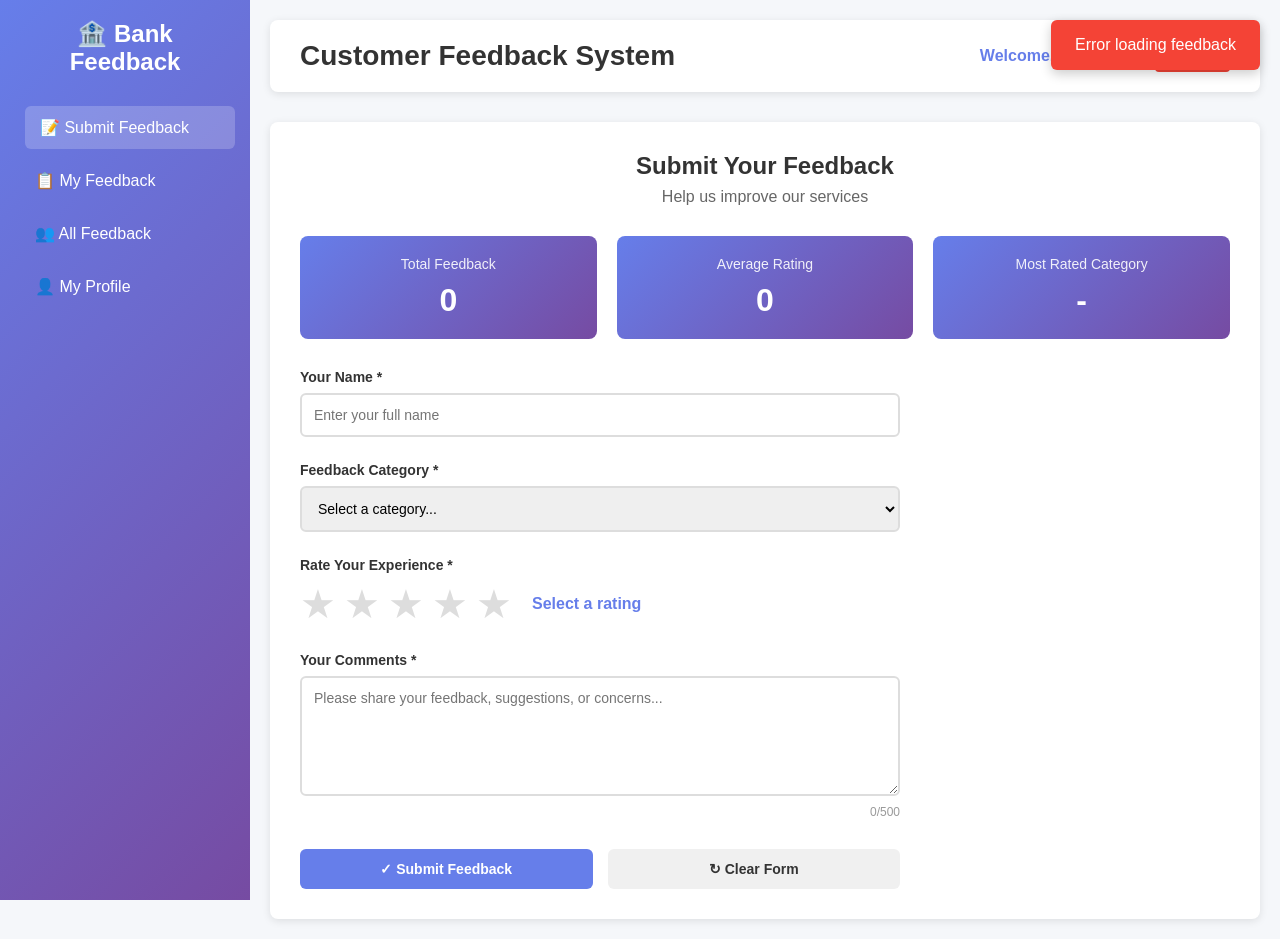
==== target/classes/static/index.html @ 9f5b0aeb "Initial commit" ====
<!DOCTYPE html>
<html lang="en">
<head>
    <meta charset="UTF-8">
    <meta name="viewport" content="width=device-width, initial-scale=1.0">
    <title>Bank Customer Feedback</title>
    <link rel="stylesheet" href="css/style.css">
</head>
<body>
    <div class="main-container">
        <!-- Sidebar Navigation -->
        <div class="sidebar">
            <div class="sidebar-header">
                <h2>🏦 Bank Feedback</h2>
            </div>
            <nav class="sidebar-nav">
                <a href="#feedback-form" class="nav-item active" onclick="switchSection('form')">📝 Submit Feedback</a>
                <a href="#my-feedback" class="nav-item" onclick="switchSection('history')">📋 My Feedback</a>
                <a href="#all-feedback" class="nav-item" onclick="switchSection('all')">👥 All Feedback</a>
                <a href="#profile" class="nav-item" onclick="switchSection('profile')">👤 My Profile</a>
            </nav>
        </div>

        <!-- Main Content -->
        <div class="content-wrapper">
            <!-- Header -->
            <div class="header">
                <h1>Customer Feedback System</h1>
                <div class="header-info">
                    <span id="customer-name">Welcome!</span>
                    <button onclick="logout()" class="btn-logout">Logout</button>
                </div>
            </div>

            <!-- Notification Toast -->
            <div id="toast" class="toast"></div>

            <!-- Feedback Form Section -->
            <section id="form-section" class="section active">
                <div class="form-header">
                    <h2>Submit Your Feedback</h2>
                    <p>Help us improve our services</p>
                </div>

                <!-- Statistics Bar -->
                <div class="stats-bar">
                    <div class="stat">
                        <span class="label">Total Feedback</span>
                        <span class="value" id="total-count">0</span>
                    </div>
                    <div class="stat">
                        <span class="label">Average Rating</span>
                        <span class="value" id="avg-rating">0.0</span>
                    </div>
                    <div class="stat">
                        <span class="label">Most Rated Category</span>
                        <span class="value" id="top-category">-</span>
                    </div>
                </div>

                <!-- Feedback Form -->
                <form id="feedback-form" class="feedback-form">
                    <input type="hidden" id="user-id" value="2">

                    <div class="form-group">
                        <label for="name">Your Name *</label>
                        <input type="text" id="name" placeholder="Enter your full name" required>
                        <span class="error-msg" id="name-error"></span>
                    </div>

                    <div class="form-group">
                        <label for="category">Feedback Category *</label>
                        <select id="category" required>
                            <option value="">Select a category...</option>
                            <option value="ATM">🏧 ATM Services</option>
                            <option value="LOAN">💰 Loan Services</option>
                            <option value="ONLINE_BANKING">💻 Online Banking</option>
                            <option value="CUSTOMER_SUPPORT">📞 Customer Support</option>
                        </select>
                        <span class="category-help" id="category-help"></span>
                        <span class="error-msg" id="category-error"></span>
                    </div>

                    <div class="form-group">
                        <label>Rate Your Experience *</label>
                        <div class="rating-container">
                            <div class="stars">
                                <span class="star" data-value="1" title="Poor">★</span>
                                <span class="star" data-value="2" title="Fair">★</span>
                                <span class="star" data-value="3" title="Good">★</span>
                                <span class="star" data-value="4" title="Very Good">★</span>
                                <span class="star" data-value="5" title="Excellent">★</span>
                            </div>
                            <span class="rating-text" id="rating-text">Select a rating</span>
                        </div>
                        <input type="hidden" id="rating" required>
                        <span class="error-msg" id="rating-error"></span>
                    </div>

                    <div class="form-group">
                        <label for="comments">Your Comments *</label>
                        <textarea id="comments" rows="4" placeholder="Please share your feedback, suggestions, or concerns..." required></textarea>
                        <span class="char-count"><span id="char-count">0</span>/500</span>
                        <span class="error-msg" id="comments-error"></span>
                    </div>

                    <div class="form-actions">
                        <button type="submit" class="btn-primary">✓ Submit Feedback</button>
                        <button type="reset" class="btn-secondary">↻ Clear Form</button>
                    </div>
                </form>
            </section>

            <!-- My Feedback History Section -->
            <section id="history-section" class="section">
                <div class="section-header">
                    <h2>My Feedback History</h2>
                    <div class="section-controls">
                        <input type="text" id="my-search" placeholder="Search my feedback..." class="search-input">
                        <select id="my-sort">
                            <option value="latest">Latest First</option>
                            <option value="oldest">Oldest First</option>
                            <option value="highest-rating">Highest Rating</option>
                            <option value="lowest-rating">Lowest Rating</option>
                        </select>
                    </div>
                </div>
                <div id="my-feedback-list" class="feedback-list">
                    <p class="placeholder">You haven't submitted any feedback yet</p>
                </div>
            </section>

            <!-- All Feedback Section -->
            <section id="all-section" class="section">
                <div class="section-header">
                    <h2>Community Feedback</h2>
                    <div class="section-controls">
                        <select id="community-filter">
                            <option value="">All Categories</option>
                            <option value="ATM">🏧 ATM Services</option>
                            <option value="LOAN">💰 Loan Services</option>
                            <option value="ONLINE_BANKING">💻 Online Banking</option>
                            <option value="CUSTOMER_SUPPORT">📞 Customer Support</option>
                        </select>
                        <select id="community-sort">
                            <option value="latest">Latest First</option>
                            <option value="oldest">Oldest First</option>
                            <option value="highest-rating">Highest Rating</option>
                        </select>
                    </div>
                </div>
                <div id="all-feedback-list" class="feedback-list">
                    <p class="placeholder">Loading feedback...</p>
                </div>
            </section>

            <!-- Profile Section -->
            <section id="profile-section" class="section">
                <div class="profile-container">
                    <div class="profile-header">
                        <h2>My Profile</h2>
                    </div>
                    <div id="profile-info" class="profile-info">
                        <!-- Profile content loaded via JS -->
                    </div>
                    <div class="profile-stats">
                        <h3>My Feedback Statistics</h3>
                        <div class="stats-grid">
                            <div class="stat-card">
                                <h4>Feedback Submitted</h4>
                                <p id="profile-total">0</p>
                            </div>
                            <div class="stat-card">
                                <h4>Average Rating Given</h4>
                                <p id="profile-avg">0.0</p>
                            </div>
                            <div class="stat-card">
                                <h4>Most Used Category</h4>
                                <p id="profile-category">-</p>
                            </div>
                            <div class="stat-card">
                                <h4>Responses Received</h4>
                                <p id="profile-responses">0</p>
                            </div>
                        </div>
                    </div>
                </div>
            </section>
        </div>
    </div>

    <!-- Confirmation Modal -->
    <div id="confirmation-modal" class="modal">
        <div class="modal-content">
            <h3>Confirm Feedback Submission</h3>
            <p>Are you sure you want to submit this feedback?</p>
            <div id="confirm-details"></div>
            <div class="modal-buttons">
                <button id="confirm-btn" class="btn-primary">✓ Confirm</button>
                <button onclick="closeConfirmModal()" class="btn-secondary">Cancel</button>
            </div>
        </div>
    </div>

    <script src="js/app.js"></script>
</body>
</html>
---- target/classes/static/css/style.css ----
* {
    margin: 0;
    padding: 0;
    box-sizing: border-box;
}

body {
    font-family: 'Segoe UI', Tahoma, Geneva, Verdana, sans-serif;
    background-color: #f5f7fa;
}

.main-container {
    display: flex;
    min-height: 100vh;
}

/* Sidebar */
.sidebar {
    width: 250px;
    background: linear-gradient(135deg, #667eea 0%, #764ba2 100%);
    color: white;
    padding: 20px;
    position: fixed;
    left: 0;
    top: 0;
    height: 100vh;
    overflow-y: auto;
    z-index: 100;
}

.sidebar-header h2 {
    margin-bottom: 30px;
    font-size: 24px;
    text-align: center;
}

.sidebar-nav {
    display: flex;
    flex-direction: column;
    gap: 10px;
}

.nav-item {
    color: white;
    text-decoration: none;
    padding: 12px 15px;
    border-radius: 6px;
    transition: all 0.3s ease;
    cursor: pointer;
}

.nav-item:hover,
.nav-item.active {
    background-color: rgba(255, 255, 255, 0.2);
    transform: translateX(5px);
}

/* Content Wrapper */
.content-wrapper {
    margin-left: 250px;
    flex: 1;
    padding: 20px;
    max-width: calc(100% - 250px);
}

/* Header */
.header {
    display: flex;
    justify-content: space-between;
    align-items: center;
    background: white;
    padding: 20px 30px;
    border-radius: 8px;
    margin-bottom: 30px;
    box-shadow: 0 2px 8px rgba(0,0,0,0.1);
}

.header h1 {
    color: #333;
    font-size: 28px;
}

.header-info {
    display: flex;
    align-items: center;
    gap: 20px;
}

#customer-name {
    font-size: 16px;
    color: #667eea;
    font-weight: 600;
}

.btn-logout {
    background-color: #f44336;
    color: white;
    padding: 8px 16px;
    border: none;
    border-radius: 4px;
    cursor: pointer;
    font-size: 14px;
}

.btn-logout:hover {
    background-color: #da190b;
}

/* Toast Notification */
.toast {
    position: fixed;
    top: 20px;
    right: 20px;
    padding: 16px 24px;
    background-color: #4CAF50;
    color: white;
    border-radius: 6px;
    box-shadow: 0 4px 12px rgba(0,0,0,0.2);
    z-index: 1000;
    display: none;
    animation: slideIn 0.3s ease;
}

.toast.show {
    display: block;
}

.toast.error {
    background-color: #f44336;
}

.toast.warning {
    background-color: #ff9800;
}

@keyframes slideIn {
    from {
        transform: translateX(400px);
        opacity: 0;
    }
    to {
        transform: translateX(0);
        opacity: 1;
    }
}

/* Sections */
.section {
    background: white;
    padding: 30px;
    border-radius: 8px;
    box-shadow: 0 2px 8px rgba(0,0,0,0.1);
    display: none;
    animation: fadeIn 0.3s ease;
}

.section.active {
    display: block;
}

@keyframes fadeIn {
    from { opacity: 0; transform: translateY(10px); }
    to { opacity: 1; transform: translateY(0); }
}

.form-header {
    margin-bottom: 30px;
    text-align: center;
}

.form-header h2 {
    color: #333;
    margin-bottom: 8px;
}

.form-header p {
    color: #666;
    font-size: 16px;
}

/* Statistics Bar */
.stats-bar {
    display: grid;
    grid-template-columns: repeat(auto-fit, minmax(200px, 1fr));
    gap: 20px;
    margin-bottom: 30px;
}

.stat {
    background: linear-gradient(135deg, #667eea 0%, #764ba2 100%);
    color: white;
    padding: 20px;
    border-radius: 8px;
    text-align: center;
}

.stat .label {
    display: block;
    font-size: 14px;
    opacity: 0.9;
    margin-bottom: 10px;
}

.stat .value {
    display: block;
    font-size: 32px;
    font-weight: bold;
}

/* Form Styles */
.feedback-form {
    max-width: 600px;
}

.form-group {
    margin-bottom: 25px;
}

label {
    display: block;
    margin-bottom: 8px;
    font-weight: 600;
    color: #333;
    font-size: 14px;
}

input[type="text"],
input[type="date"],
select,
textarea {
    width: 100%;
    padding: 12px;
    border: 2px solid #ddd;
    border-radius: 6px;
    font-family: inherit;
    font-size: 14px;
    transition: border-color 0.3s;
}

input[type="text"]:focus,
input[type="date"]:focus,
select:focus,
textarea:focus {
    outline: none;
    border-color: #667eea;
    box-shadow: 0 0 0 3px rgba(102, 126, 234, 0.1);
}

textarea {
    resize: vertical;
    min-height: 120px;
}

.char-count {
    display: block;
    font-size: 12px;
    color: #999;
    margin-top: 5px;
    text-align: right;
}

/* Rating */
.rating-container {
    display: flex;
    align-items: center;
    gap: 20px;
}

.stars {
    display: flex;
    gap: 8px;
    cursor: pointer;
}

.star {
    font-size: 40px;
    color: #ddd;
    transition: all 0.2s ease;
    cursor: pointer;
}

.star:hover,
.star.hover {
    color: #ffc107;
    transform: scale(1.2);
}

.star.selected {
    color: #ffc107;
}

.rating-text {
    font-size: 16px;
    color: #667eea;
    font-weight: 600;
}

/* Validation */
.error-msg {
    display: block;
    color: #f44336;
    font-size: 12px;
    margin-top: 5px;
    display: none;
}

.error-msg.show {
    display: block;
}

input.error,
select.error,
textarea.error {
    border-color: #f44336;
}

.category-help {
    display: block;
    font-size: 12px;
    color: #667eea;
    margin-top: 5px;
    font-style: italic;
}

/* Buttons */
.form-actions {
    display: flex;
    gap: 15px;
    margin-top: 30px;
}

.btn-primary,
.btn-secondary {
    padding: 12px 24px;
    border: none;
    border-radius: 6px;
    font-size: 14px;
    font-weight: 600;
    cursor: pointer;
    transition: all 0.3s ease;
    flex: 1;
}

.btn-primary {
    background-color: #667eea;
    color: white;
}

.btn-primary:hover {
    background-color: #5568d3;
    transform: translateY(-2px);
    box-shadow: 0 4px 12px rgba(102, 126, 234, 0.3);
}

.btn-secondary {
    background-color: #f0f0f0;
    color: #333;
}

.btn-secondary:hover {
    background-color: #e0e0e0;
}

/* Section Headers */
.section-header {
    margin-bottom: 30px;
    display: flex;
    justify-content: space-between;
    align-items: center;
    flex-wrap: wrap;
    gap: 20px;
}

.section-header h2 {
    color: #333;
    font-size: 24px;
}

.section-controls {
    display: flex;
    gap: 15px;
    flex-wrap: wrap;
}

.search-input {
    padding: 10px 15px;
    border: 2px solid #ddd;
    border-radius: 6px;
    width: 300px;
    max-width: 100%;
}

.section-controls select {
    padding: 10px 15px;
    border: 2px solid #ddd;
    border-radius: 6px;
}

/* Feedback List */
.feedback-list {
    display: grid;
    gap: 20px;
}

.feedback-card {
    border: 1px solid #ddd;
    border-radius: 8px;
    padding: 20px;
    background: #f9f9f9;
    transition: all 0.3s ease;
}

.feedback-card:hover {
    box-shadow: 0 4px 12px rgba(0,0,0,0.1);
    border-color: #667eea;
}

.feedback-header {
    display: flex;
    justify-content: space-between;
    align-items: start;
    margin-bottom: 12px;
}

.feedback-customer {
    font-weight: 600;
    color: #333;
    font-size: 16px;
}

.feedback-category {
    display: inline-block;
    background-color: #667eea;
    color: white;
    padding: 4px 12px;
    border-radius: 20px;
    font-size: 12px;
    font-weight: 600;
}

.feedback-date {
    font-size: 12px;
    color: #999;
}

.feedback-rating {
    font-size: 18px;
    color: #ffc107;
    margin: 10px 0;
}

.feedback-comments {
    color: #555;
    line-height: 1.6;
    margin: 12px 0;
}

.feedback-status {
    display: inline-block;
    padding: 4px 12px;
    border-radius: 4px;
    font-size: 12px;
    font-weight: 600;
    margin-top: 10px;
}

.status-pending {
    background-color: #fff3cd;
    color: #856404;
}

.status-responded {
    background-color: #d4edda;
    color: #155724;
}

.placeholder {
    text-align: center;
    color: #999;
    padding: 40px 20px;
    font-style: italic;
}

/* Profile Section */
.profile-container {
    max-width: 800px;
}

.profile-header {
    margin-bottom: 30px;
}

.profile-header h2 {
    color: #333;
    font-size: 24px;
}

.profile-info {
    background: #f8f9fa;
    padding: 20px;
    border-radius: 8px;
    margin-bottom: 30px;
}

.profile-info p {
    margin: 12px 0;
    line-height: 1.6;
}

.profile-info label {
    display: inline;
    font-weight: 600;
}

.profile-stats h3 {
    color: #333;
    margin-bottom: 20px;
}

.stats-grid {
    display: grid;
    grid-template-columns: repeat(auto-fit, minmax(200px, 1fr));
    gap: 20px;
}

.stat-card {
    background: linear-gradient(135deg, #667eea 0%, #764ba2 100%);
    color: white;
    padding: 20px;
    border-radius: 8px;
    text-align: center;
}

.stat-card h4 {
    font-size: 14px;
    margin-bottom: 12px;
    opacity: 0.9;
}

.stat-card p {
    font-size: 28px;
    font-weight: bold;
}

/* Modal */
.modal {
    display: none;
    position: fixed;
    z-index: 1000;
    left: 0;
    top: 0;
    width: 100%;
    height: 100%;
    background-color: rgba(0,0,0,0.5);
    animation: fadeIn 0.3s ease;
}

.modal.show {
    display: flex;
    align-items: center;
    justify-content: center;
}

.modal-content {
    background-color: white;
    padding: 30px;
    border-radius: 8px;
    box-shadow: 0 4px 20px rgba(0,0,0,0.3);
    max-width: 500px;
    width: 90%;
}

.modal-content h3 {
    color: #333;
    margin-bottom: 15px;
}

.modal-content p {
    color: #666;
    margin-bottom: 20px;
}

#confirm-details {
    background: #f8f9fa;
    padding: 15px;
    border-radius: 6px;
    margin: 20px 0;
    font-size: 14px;
}

#confirm-details p {
    margin: 8px 0;
}

.modal-buttons {
    display: flex;
    gap: 10px;
    justify-content: flex-end;
}

.modal-buttons button {
    padding: 10px 20px;
    border: none;
    border-radius: 6px;
    cursor: pointer;
    font-size: 14px;
    font-weight: 600;
}

/* Responsive */
@media (max-width: 768px) {
    .sidebar {
        transform: translateX(-100%);
        transition: transform 0.3s ease;
        width: 100%;
        height: 100vh;
        position: fixed;
        z-index: 200;
    }

    .sidebar.open {
        transform: translateX(0);
    }

    .content-wrapper {
        margin-left: 0;
        max-width: 100%;
    }

    .header {
        flex-direction: column;
        gap: 15px;
        text-align: center;
    }

    .section-header {
        flex-direction: column;
        align-items: flex-start;
    }

    .section-controls {
        width: 100%;
    }

    .search-input {
        width: 100%;
    }

    .form-actions {
        flex-direction: column;
    }

    .stats-bar {
        grid-template-columns: 1fr;
    }

    .feedback-header {
        flex-direction: column;
    }
}
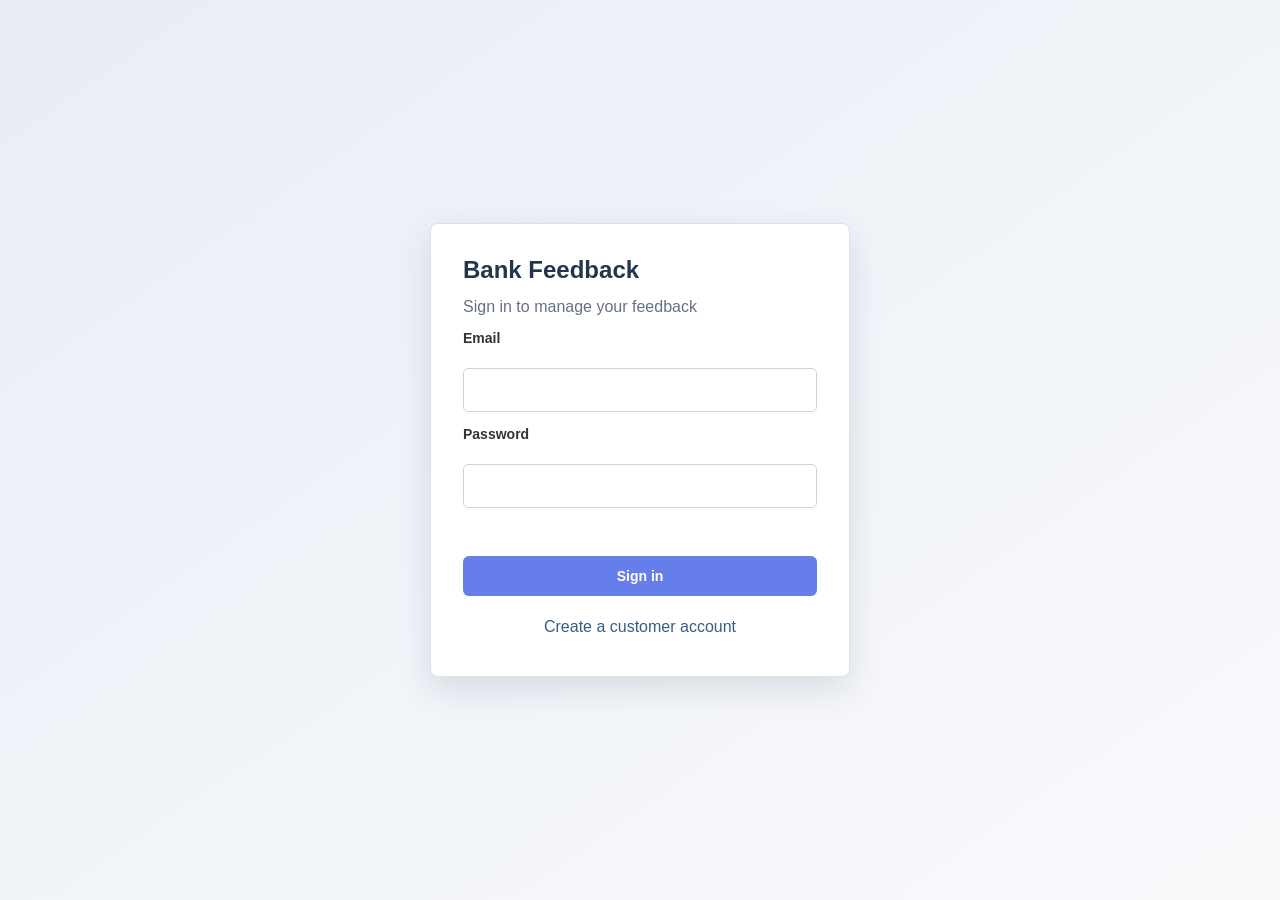
==== commit 9840ec04: "Update bank feedback system" ====
--- a/target/classes/static/index.html
+++ b/target/classes/static/index.html
@@ -7,7 +7,25 @@
     <link rel="stylesheet" href="css/style.css">
 </head>
 <body>
-    <div class="main-container">
+    <section id="auth-screen" class="auth-screen" hidden>
+        <form id="auth-form" class="auth-card">
+            <h1>Bank Feedback</h1>
+            <p id="auth-description">Sign in to manage your feedback</p>
+            <label for="auth-email">Email</label>
+            <input id="auth-email" name="email" type="email" autocomplete="username" required>
+            <div id="register-fields" hidden>
+                <label for="auth-name">Full name</label>
+                <input id="auth-name" name="name" type="text" autocomplete="name" maxlength="120">
+            </div>
+            <label for="auth-password">Password</label>
+            <input id="auth-password" name="password" type="password" autocomplete="current-password" required>
+            <p id="auth-error" class="auth-error" role="alert"></p>
+            <button id="auth-submit" class="btn-primary" type="submit">Sign in</button>
+            <button id="auth-toggle" class="auth-toggle" type="button">Create a customer account</button>
+        </form>
+    </section>
+
+    <div class="main-container" id="app-shell" hidden>
         <!-- Sidebar Navigation -->
         <div class="sidebar">
             <div class="sidebar-header">
@@ -28,7 +46,7 @@
                 <h1>Customer Feedback System</h1>
                 <div class="header-info">
                     <span id="customer-name">Welcome!</span>
-                    <button onclick="logout()" class="btn-logout">Logout</button>
+                    <button id="logout-button" class="btn-logout" type="button">Logout</button>
                 </div>
             </div>
 
@@ -60,11 +78,9 @@
 
                 <!-- Feedback Form -->
                 <form id="feedback-form" class="feedback-form">
-                    <input type="hidden" id="user-id" value="2">
-
                     <div class="form-group">
                         <label for="name">Your Name *</label>
-                        <input type="text" id="name" placeholder="Enter your full name" required>
+                        <input type="text" id="name" readonly required>
                         <span class="error-msg" id="name-error"></span>
                     </div>
 
@@ -202,6 +218,7 @@
         </div>
     </div>
 
+    <script src="js/api.js"></script>
     <script src="js/app.js"></script>
 </body>
 </html>
--- a/target/classes/static/css/style.css
+++ b/target/classes/static/css/style.css
@@ -7,6 +7,59 @@
 body {
     font-family: 'Segoe UI', Tahoma, Geneva, Verdana, sans-serif;
     background-color: #f5f7fa;
+}
+
+[hidden] {
+    display: none !important;
+}
+
+.auth-screen {
+    min-height: 100vh;
+    display: grid;
+    place-items: center;
+    padding: 24px;
+    background: linear-gradient(145deg, #e8edf5, #f9fafc);
+}
+
+.auth-card {
+    width: min(100%, 420px);
+    display: grid;
+    gap: 14px;
+    padding: 32px;
+    background: white;
+    border: 1px solid #dce2ea;
+    border-radius: 8px;
+    box-shadow: 0 12px 34px rgba(28, 43, 63, 0.12);
+}
+
+.auth-card h1 {
+    color: #23364d;
+}
+
+.auth-card p {
+    color: #667085;
+}
+
+.auth-card input {
+    width: 100%;
+    padding: 12px;
+    border: 1px solid #ccd4df;
+    border-radius: 5px;
+    font: inherit;
+}
+
+.auth-error {
+    color: #a22929 !important;
+    min-height: 1.2em;
+}
+
+.auth-toggle {
+    border: 0;
+    background: transparent;
+    color: #365d82;
+    cursor: pointer;
+    font: inherit;
+    padding: 8px;
 }
 
 .main-container {
